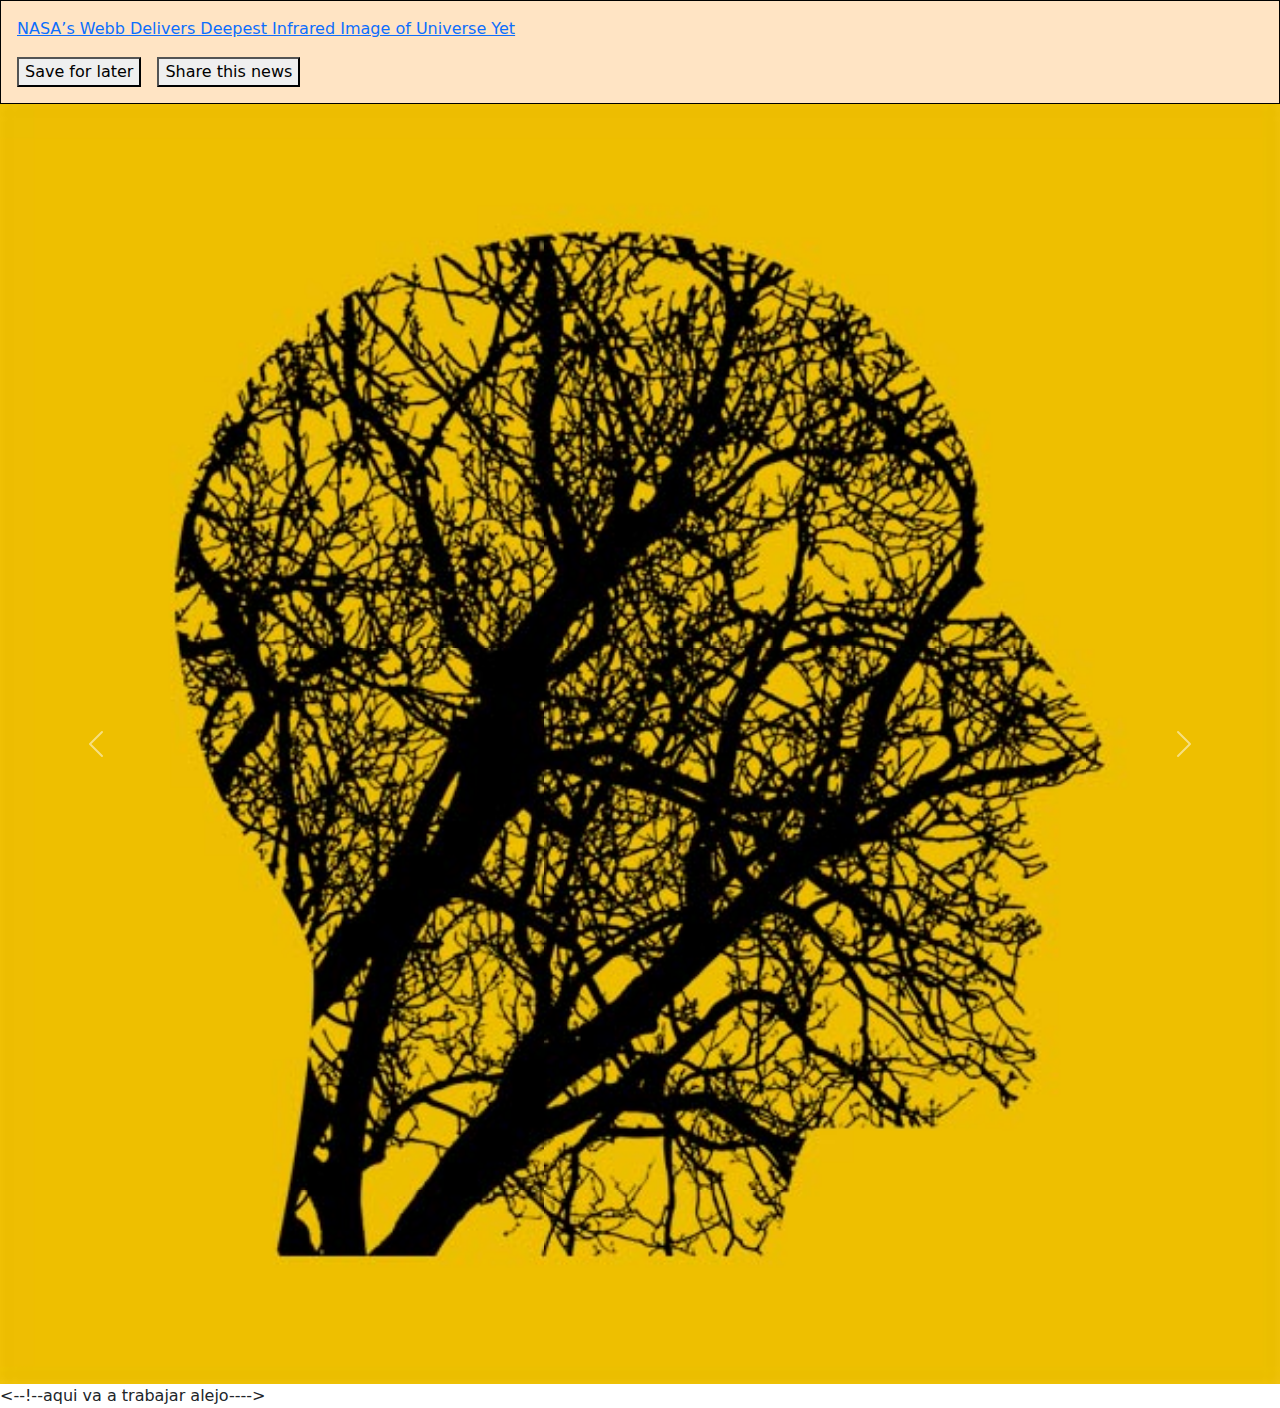
==== pagina.html @ b19a878a "subir los cambios" ====
<!DOCTYPE html>
<html lang="en">
<head>
    <meta charset="UTF-8">
    <meta name="viewport" content="width=device-width, initial-scale=1.0">
    <title>Document</title>
    <link rel="stylesheet" href="./assests/Stylet/pagina.css">
    
</head>
<link href="https://cdn.jsdelivr.net/npm/bootstrap@5.3.3/dist/css/bootstrap.min.css" 
rel="stylesheet" integrity="sha384-QWTKZyjpPEjISv5WaRU9OFeRpok6YctnYmDr5pNlyT2bRjXh0JMhjY6hW+ALEwIH" 
crossorigin="anonymous">
<body>
    <div class="news">
        <a href="#">NASA’s Webb Delivers Deepest Infrared Image of Universe Yet</a>
        <menu>
          <li><button id="save">Save for later</button></li>
          <li><button id="share">Share this news</button></li>
        </menu>
    </div>
    <div id="carouselExampleFade" class="carousel slide carousel-fade">
        <div class="carousel-inner">
          <div class="carousel-item active">
            <img src="./assests/Stylet/img/La-importancia-de-la-imagen.jpg" class="d-block w-100" alt="...">
          </div>
          <div class="carousel-item">
            <img src="./assests/Stylet/img/La-importancia-de-la-imagen.jpg" class="d-block w-100" alt="...">
          </div>
          <div class="carousel-item">
            <img src="..." class="d-block w-100" alt="...">
          </div>
        </div>
        <button class="carousel-control-prev" type="button" data-bs-target="#carouselExampleFade" data-bs-slide="prev">
          <span class="carousel-control-prev-icon" aria-hidden="true"></span>
          <span class="visually-hidden">Previous</span>
        </button>
        <button class="carousel-control-next" type="button" data-bs-target="#carouselExampleFade" data-bs-slide="next">
          <span class="carousel-control-next-icon" aria-hidden="true"></span>
          <span class="visually-hidden">Next</span>
        </button>
      </div>
      
    <footer>
        <--!--aqui va a trabajar alejo---->
    </footer>
    <script src="https://cdn.jsdelivr.net/npm/bootstrap@5.3.3/dist/js/bootstrap.bundle.min.js" 
    integrity="sha384-YvpcrYf0tY3lHB60NNkmXc5s9fDVZLESaAA55NDzOxhy9GkcIdslK1eN7N6jIeHz" crossorigin=
    "anonymous"></script>
</body>
</html>
---- assests/Stylet/pagina.css ----
.news {
    background-color: bisque;
    padding: 1em;
    border: solid thin black;
  }
  
  menu {
    list-style-type: none;
    display: flex;
    padding: 0;
    margin-bottom: 0;
    gap: 1em;
  }
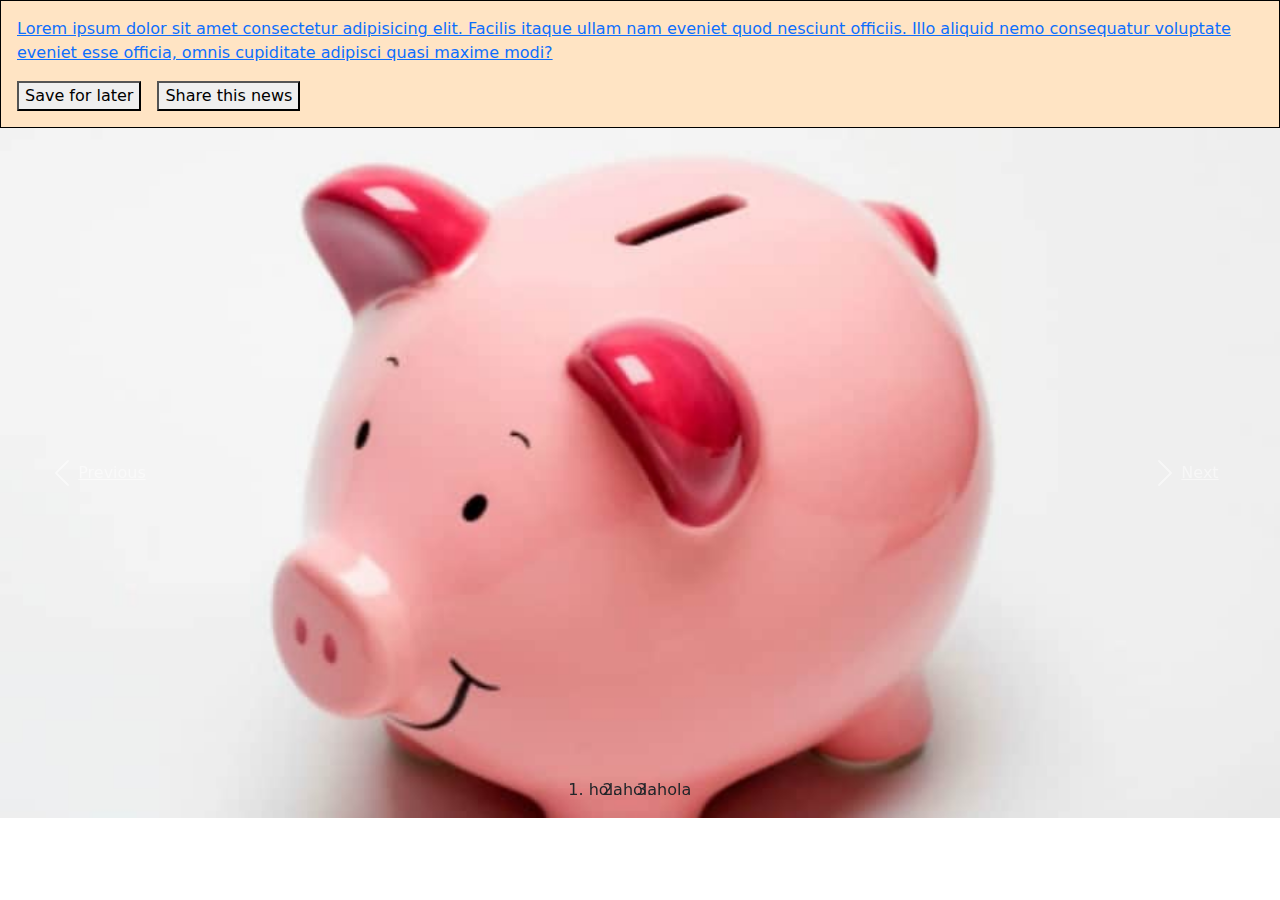
==== commit 6ce96baa: "modificar" ====
--- a/pagina.html
+++ b/pagina.html
@@ -4,47 +4,51 @@
     <meta charset="UTF-8">
     <meta name="viewport" content="width=device-width, initial-scale=1.0">
     <title>Document</title>
-    <link rel="stylesheet" href="./assests/Stylet/pagina.css">
-    
+    <link rel="stylesheet" href="./assets/Stylet/pagina.css">
 </head>
-<link href="https://cdn.jsdelivr.net/npm/bootstrap@5.3.3/dist/css/bootstrap.min.css" 
-rel="stylesheet" integrity="sha384-QWTKZyjpPEjISv5WaRU9OFeRpok6YctnYmDr5pNlyT2bRjXh0JMhjY6hW+ALEwIH" 
-crossorigin="anonymous">
+<link href="https://cdn.jsdelivr.net/npm/bootstrap@5.3.3/dist/css/bootstrap.min.css" rel="stylesheet" integrity="sha384-QWTKZyjpPEjISv5WaRU9OFeRpok6YctnYmDr5pNlyT2bRjXh0JMhjY6hW+ALEwIH" crossorigin="anonymous">
 <body>
     <div class="news">
-        <a href="#">NASA’s Webb Delivers Deepest Infrared Image of Universe Yet</a>
+        <a href="#">Lorem ipsum dolor sit amet consectetur adipisicing elit. Facilis itaque ullam nam eveniet quod nesciunt officiis. Illo aliquid nemo consequatur voluptate eveniet esse officia, omnis cupiditate adipisci quasi maxime modi?</a>
         <menu>
           <li><button id="save">Save for later</button></li>
           <li><button id="share">Share this news</button></li>
         </menu>
     </div>
-    <div id="carouselExampleFade" class="carousel slide carousel-fade">
-        <div class="carousel-inner">
-          <div class="carousel-item active">
-            <img src="./assests/Stylet/img/La-importancia-de-la-imagen.jpg" class="d-block w-100" alt="...">
-          </div>
-          <div class="carousel-item">
-            <img src="./assests/Stylet/img/La-importancia-de-la-imagen.jpg" class="d-block w-100" alt="...">
-          </div>
-          <div class="carousel-item">
-            <img src="..." class="d-block w-100" alt="...">
-          </div>
+
+    <div id="carouselExampleIndicators" class="carousel slide" data-ride="carousel">
+      <ol class="carousel-indicators">
+        <li data-target="#carouselExampleIndicators" data-slide-to="0" class="active">hola</li>
+        <li data-target="#carouselExampleIndicators" data-slide-to="1">hola</li>
+        <li data-target="#carouselExampleIndicators" data-slide-to="2">hola</li>
+      </ol>
+      <div class="carousel-inner">
+        <div class="carousel-item active">
+          <img class="d-block w-100" src="./assets/Stylet/img/alcancia-cerdito-900x485.jpg" alt="First slide">
         </div>
-        <button class="carousel-control-prev" type="button" data-bs-target="#carouselExampleFade" data-bs-slide="prev">
-          <span class="carousel-control-prev-icon" aria-hidden="true"></span>
-          <span class="visually-hidden">Previous</span>
-        </button>
-        <button class="carousel-control-next" type="button" data-bs-target="#carouselExampleFade" data-bs-slide="next">
-          <span class="carousel-control-next-icon" aria-hidden="true"></span>
-          <span class="visually-hidden">Next</span>
-        </button>
+        <div class="carousel-item">
+          <img class="d-block w-100" src="./assets/Stylet/img/alcancia-cerdito-900x485.jpg" alt="Second slide">
+        </div>
+        <div class="carousel-item">
+          <img class="d-block w-100" src="./assets/Stylet/img/alcancia-cerdito-900x485.jpg" alt="Third slide">
+        </div>
       </div>
+      <a class="carousel-control-prev" href="#carouselExampleIndicators" role="button" data-slide="prev">
+        <span class="carousel-control-prev-icon" aria-hidden="true"></span>
+        <span class="sr-only">Previous</span>
+      </a>
+      <a class="carousel-control-next" href="#carouselExampleIndicators" role="button" data-slide="next">
+        <span class="carousel-control-next-icon" aria-hidden="true"></span>
+        <span class="sr-only">Next</span>
+      </a>
+    </div>
       
     <footer>
-        <--!--aqui va a trabajar alejo---->
+        <!-- aqui va a trabajar alejo -->
     </footer>
+
     <script src="https://cdn.jsdelivr.net/npm/bootstrap@5.3.3/dist/js/bootstrap.bundle.min.js" 
     integrity="sha384-YvpcrYf0tY3lHB60NNkmXc5s9fDVZLESaAA55NDzOxhy9GkcIdslK1eN7N6jIeHz" crossorigin=
     "anonymous"></script>
 </body>
-</html>+</html>
--- a/assets/Stylet/pagina.css
+++ b/assets/Stylet/pagina.css
@@ -0,0 +1,13 @@
+.news {
+    background-color: bisque;
+    padding: 1em;
+    border: solid thin black;
+  }
+  
+  menu {
+    list-style-type: none;
+    display: flex;
+    padding: 0;
+    margin-bottom: 0;
+    gap: 1em;
+  }